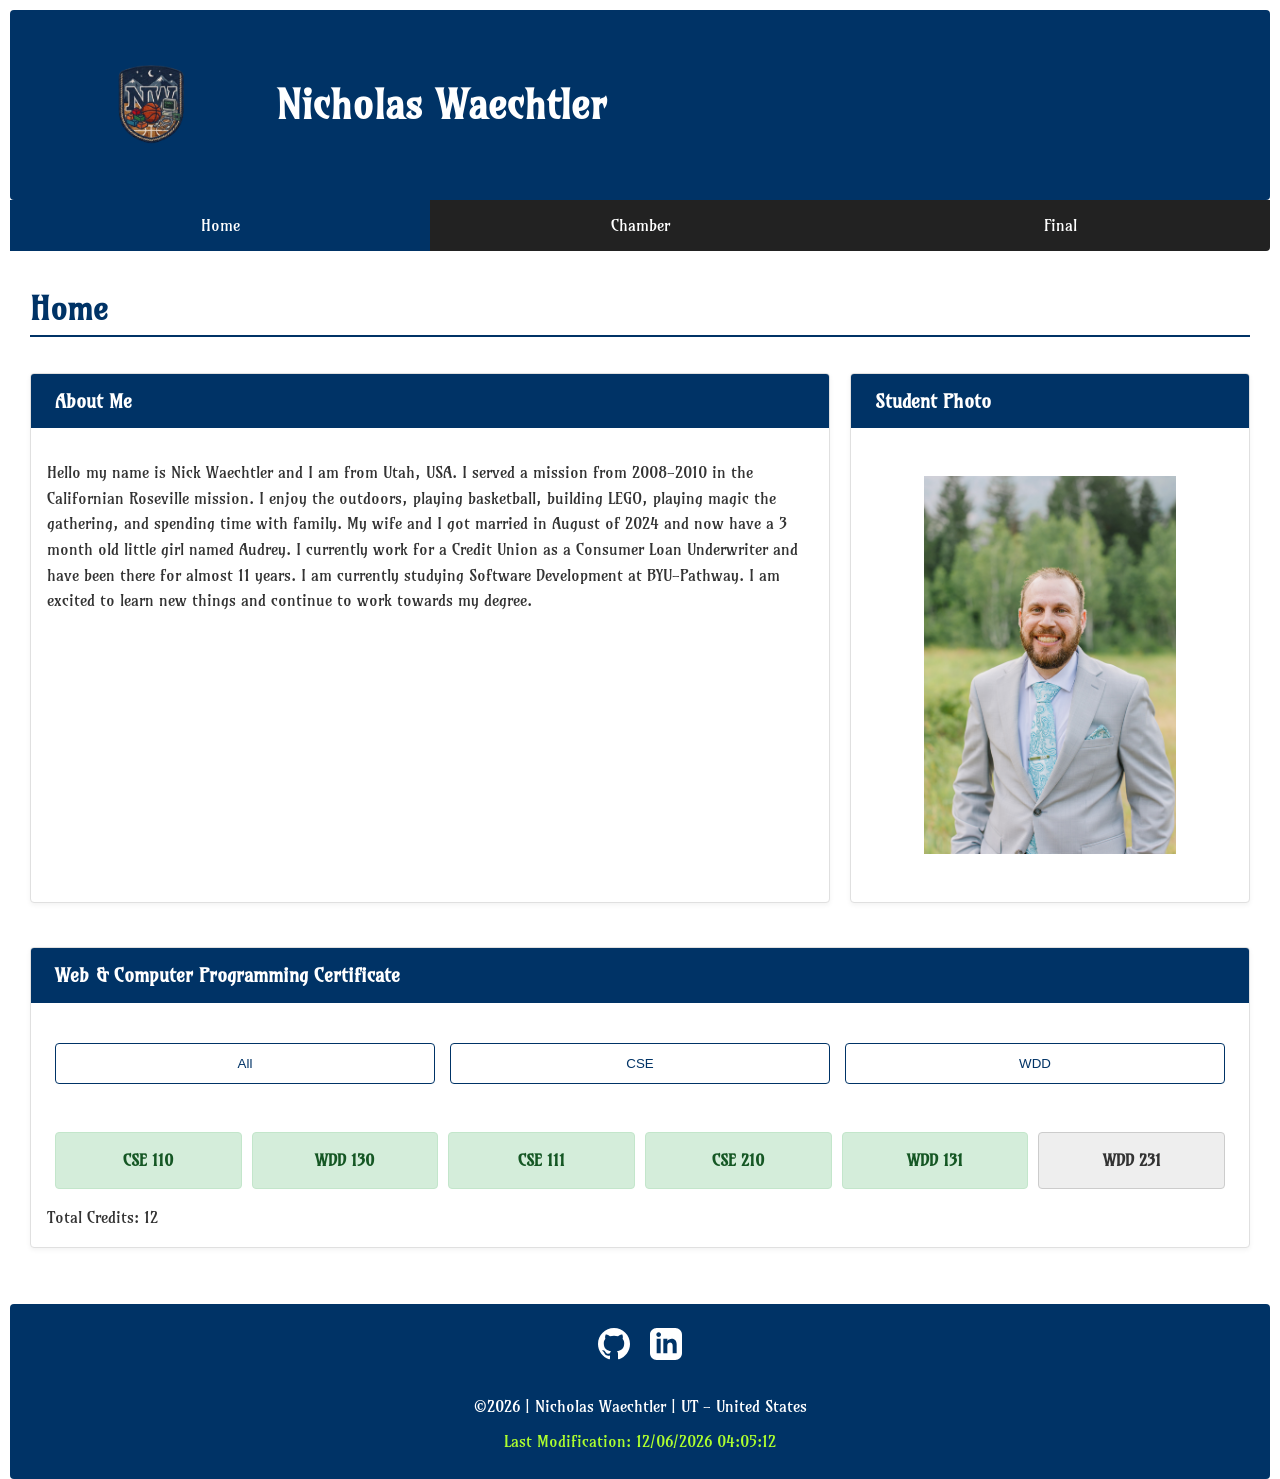
==== index.html @ c585f07f "fixed a couple of links" ====
<!DOCTYPE html>
<html lang="en">
<head>
    <meta charset="UTF-8">
    <meta name="viewport" content="width=device-width, initial-scale=1.0">
    <title>WDD 231 - Course Home Page</title>
    <meta name="description" content="Nick Waechtler's Course home page for WDD-231 Web Fronted Development">
    <meta name="author" content="Nicholas Waechtler">
    <link rel="preconnect" href="https://fonts.googleapis.com">
    <link rel="preconnect" href="https://fonts.gstatic.com" crossorigin>
    <link
        href="https://fonts.googleapis.com/css2?family=Amarante&family=Arimo:ital,wght@0,400..700;1,400..700&family=Roboto:ital,wght@0,100..900;1,100..900&display=swap"
        rel="stylesheet">
    
    <link rel="stylesheet" href="styles/small.css">
    <link rel="stylesheet" href="styles/large.css" media="screen and (min-width: 640px)">

    <script src="scripts/navigation.js" defer></script>
    <script src="scripts/date.js" defer></script>
    <script src="scripts/course.js" defer></script>
</head>
<body>
    <header>
        <img src="images/my_logo1.png" alt="Site Logo" width="250" height="250">
        <span>Nicholas Waechtler</span>
        <button id="menu" aria-label="Toggle Menu">&#9776;</button>
    </header>
    <nav>
        <ul id="animateme">
            <li class="active"><a href="#">Home</a></li>
            <li><a href="#">Chamber</a></li>
            <li><a href="#">Final</a></li>
        </ul>
    </nav>
    <main>
        <h1>Home</h1>
        <section class="card">
            <h2>About Me</h2>
            <p>Hello my name is Nick Waechtler and I am from Utah, USA. I served a mission from
            2008-2010 in
            the Californian Roseville mission. I enjoy the outdoors, playing basketball,
            building
            LEGO,
            playing magic
            the gathering, and spending time with family. My wife and I got married in August of
            2024
            and now have a 3 month old little girl named Audrey. I currently work for a Credit Union as a
            Consumer
            Loan Underwriter and have been there for almost 11 years. I am currently studying
            Software
            Development at BYU-Pathway. I am excited to learn new things and continue to work
            towards my
            degree.</p>
        </section>
        <section class="card">
            <h2>Student Photo</h2>
            <img src="images/profile_nick.jpg" alt="Student Photo">
        </section>
        <section class="card">
            <h2>Web & Computer Programming Certificate</h2>
            <div class="filters">
                <button id="all">All</button>
                <button id="cse">CSE</button>
                <button id="wdd">WDD</button>
            </div>
            <div id="course-container">

            </div>
            <p id="total-credits">Total Credits: </p>
        </section>
    </main>
    <footer>
        <div class="socials">
            <a href="https://github.com/n-waechtler" target="_blank" aria-label="Visit Nick's Github Profile">
                <svg xmlns="http://www.w3.org/2000/svg" viewBox="0 0 24 24" class="social-icon">
                    <path
                        d="M12 0c-6.626 0-12 5.373-12 12 0 5.302 3.438 9.8 8.207 11.387.599.111.793-.261.793-.577v-2.234c-3.338.726-4.033-1.416-4.033-1.416-.546-1.387-1.333-1.756-1.333-1.756-1.089-.745.083-.729.083-.729 1.205.084 1.839 1.237 1.839 1.237 1.07 1.834 2.807 1.304 3.492.997.107-.775.418-1.305.762-1.604-2.665-.305-5.467-1.334-5.467-5.931 0-1.311.469-2.381 1.236-3.221-.124-.303-.535-1.524.117-3.176 0 0 1.008-.322 3.301 1.23.957-.266 1.983-.399 3.003-.404 1.02.005 2.047.138 3.006.404 2.291-1.552 3.297-1.23 3.297-1.23.653 1.653.242 2.874.118 3.176.77.84 1.235 1.911 1.235 3.221 0 4.609-2.807 5.624-5.479 5.921.43.372.823 1.102.823 2.222v3.293c0 .319.192.694.801.576 4.765-1.589 8.199-6.086 8.199-11.386 0-6.627-5.373-12-12-12z" />
                </svg>
            </a>
            <a href="https://www.linkedin.com/in/nicholas-waechtler-9626b2290/" target="_blank" aria-label="Visit Nick's Linkedin Profile">
                <svg xmlns="https://www.w3.org/2000/svg" viewBox="0 0 24 24" class="social-icon">
                    <path
                        d="M19 0h-14c-2.761 0-5 2.239-5 5v14c0 2.761 2.239 5 5 5h14c2.762 0 5-2.239 5-5v-14c0-2.761-2.238-5-5-5zm-11 19h-3v-11h3v11zm-1.5-12.268c-.966 0-1.75-.79-1.75-1.764s.784-1.764 1.75-1.764 1.75.79 1.75 1.764-.783 1.764-1.75 1.764zm13.5 12.268h-3v-5.604c0-3.368-4-3.113-4 0v5.604h-3v-11h3v1.765c1.396-2.586 7-2.777 7 2.476v6.759z" />
                </svg>
            </a>
        </div>
        <p>&copy;<span id="currentYear"></span> | Nicholas Waechtler | UT - United States</p>
        <p id="lastModified"></p>
    </footer>
</body>
</html>
---- styles/small.css ----
* {
    box-sizing: border-box;
    margin: 0;
    padding: 0;
}

body {
    font-family: "Amarante", serif;
    line-height: 1.6;
    color: #333333;
    padding: 0 10px;
}

header {
    background-color: #003366;
    color: #ffffff;
    display: flex;
    align-items: center;
    justify-content: space-between;
    padding: 1rem;
    margin-top: 10px;
    border-radius: 4px;
}

header img {
    max-width: 250px;
    height: auto;
}

header span {
    font-size: 2.5rem;
    font-weight: bold;
    flex-grow: 1;
}

#menu {
    font-size: 1.8rem;
    background: none;
    border: none;
    color: #ffffff;
    cursor: pointer;
}

nav {
    background-color: #222222;
    margin-bottom: 1rem;
    border-radius: 0 0 4px 4px;
}

nav ul {
    list-style: none;
    display: none;
    flex-direction: column;
}

nav ul.open {
    display: flex;
}

nav a {
    display: block;
    color: #ffffff;
    text-align: center;
    padding: .8rem;
    text-decoration: none;
    transition: background-color .3s ease;
}

nav a:hover {
    background-color: #555555;
    font-weight: bold;
}

nav li.active a {
    background-color: #003366;
}

main {
    max-width: 1200px;
    margin: 0 auto;
}

h1 {
    margin: 1rem 0;
    color: #003366;
    border-bottom: 2px solid #003366;
}

.card {
    background: #ffffff;
    margin-bottom: 1.5rem;
    border: 1px solid #e0e0e0;
    border-radius: 4px;
    box-shadow: 0 2px 5px rgba(0,0,0,0.05);
    overflow: hidden;
}

.card h2 {
    margin-bottom: 1rem;
    background-color: #003366;
    color: #ffffff;
    padding: .75rem 1.5rem;
    margin-top: 0;
    margin-bottom: 1rem;
    font-size: 1.2rem;
}


img {
    max-width: 100%;
    height: auto;
    padding: 1.5rem;
}

#course-container {
    display: grid;
    grid-template-columns: 1fr;
    gap: 10px;
    margin-top: 1rem;
    padding: 0 1.5rem;
}

.course-card {
    background-color: #eee;
    padding: 15px;
    text-align: center;
    border-radius: 4px;
    border: 1px solid #ccc;
    font-weight: bold;
}

.course-card.completed {
    background-color: #d4edda;
    color: #155724;
    border-color: #c3e6cb;
}

 .card .filters {
     display: flex;
     width: 100%;
     gap: 15px;
     padding: 0 1, 5rem;
     margin-bottom: 1.5rem;
 }

 .card .filters button {
     flex: 1;
     padding: .75rem 0;
     text-align: center;
 }

.filters {
    display: flex;
    gap: 10px;
    margin-bottom: 1rem;
    padding: 1.5rem;
}

section p {
    padding: 1rem;
}

section img {
    max-width: 300px;
    width: 100%;
    height: auto;
    display: block;
    margin-left: auto;
    margin-right: auto;
    margin-top: 1.5rem;
    margin-bottom: 1.5rem
}

.filters button {
    padding: .5rem 1rem;
    border: 1px solid #003366;
    background-color: #ffffff;
    color: #003366;
    cursor: pointer;
    border-radius: 4px;
}

.filters button:hover {
    background-color: #003366;
    color: #ffffff;
}

footer {
    background-color: #003366;
    color: #ffffff;
    text-align: center;
    padding: 1.5rem;
    margin-top: 2rem;
    border-radius: 4px;
}

.socials {
    display: flex;
    justify-content: center;
    gap: 20px;
    margin-bottom: 1rem;
}

.social-icon {
    width: 32px;
    height: 32px;
    fill: #ffffff;
    transition: fill .3s ease, transform .2s ease;
}

.social-icon a:hover {
    fill: #85b3e2;
    transform: scale(1.1);
}

#lastModified {
    color: greenyellow;
}
---- styles/large.css ----
@media only screen and (min-width: 640px) {
    #menu {
        display: none;
    }

    nav ul {
        display: flex !important;
        flex-direction: row;
        justify-content: space-around;
    }

    nav li {
        flex: 1;
    }

    nav a {
        text-align: center;
    }

    main {
        display: grid;
        grid-template-columns: 2fr 1fr;
        gap: 20px;
        max-width: 100%;
        padding: 0 20px;
    }

    main h1 {
        grid-column: 1 / -1;
    }

    .card:nth-of-type(3) {
        grid-column: 1 / -1;
    }

    #course-container {
        grid-template-columns: repeat(auto-fit, minmax(150px, 1fr));
    }

    footer {
        display: flex;
        flex-direction: column;
        align-items: center;
        gap: 10px;
    }
}
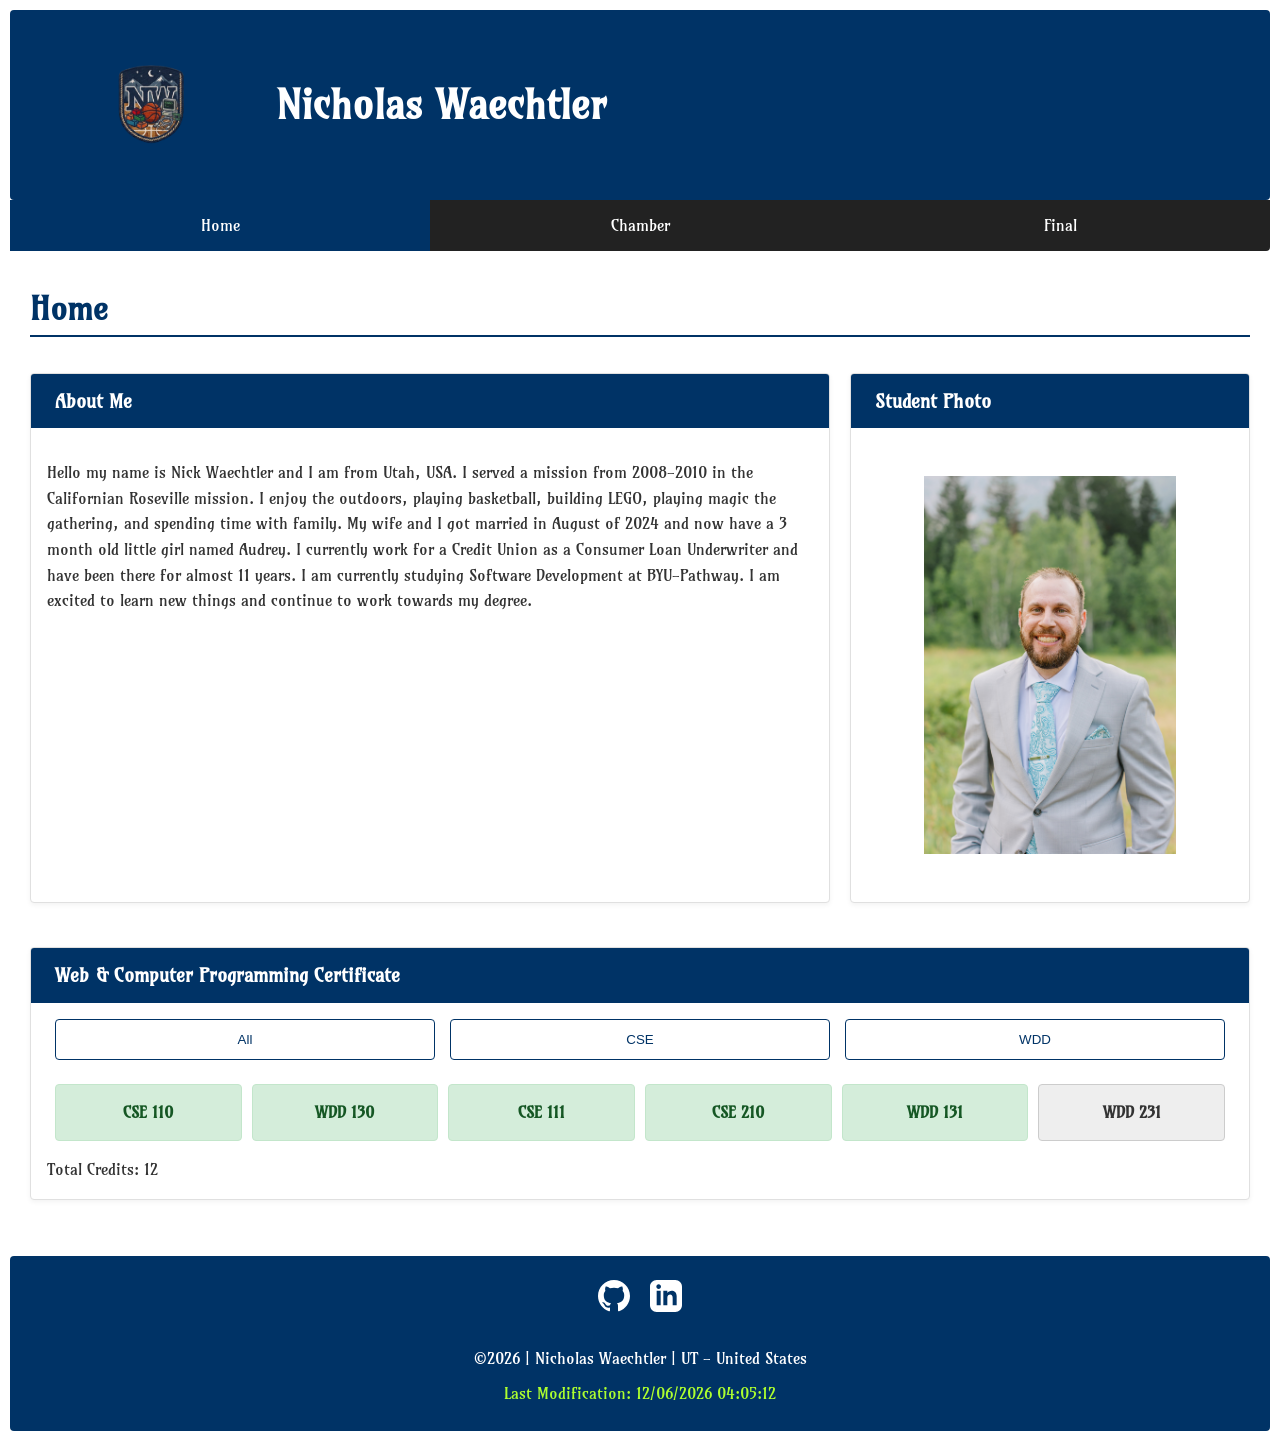
==== commit ab62bdc6: "fixed link on line 81" ====
--- a/index.html
+++ b/index.html
@@ -78,7 +78,7 @@
                 </svg>
             </a>
             <a href="https://www.linkedin.com/in/nicholas-waechtler-9626b2290/" target="_blank" aria-label="Visit Nick's Linkedin Profile">
-                <svg xmlns="https://www.w3.org/2000/svg" viewBox="0 0 24 24" class="social-icon">
+                <svg xmlns="http://www.w3.org/2000/svg" viewBox="0 0 24 24" class="social-icon">
                     <path
                         d="M19 0h-14c-2.761 0-5 2.239-5 5v14c0 2.761 2.239 5 5 5h14c2.762 0 5-2.239 5-5v-14c0-2.761-2.238-5-5-5zm-11 19h-3v-11h3v11zm-1.5-12.268c-.966 0-1.75-.79-1.75-1.764s.784-1.764 1.75-1.764 1.75.79 1.75 1.764-.783 1.764-1.75 1.764zm13.5 12.268h-3v-5.604c0-3.368-4-3.113-4 0v5.604h-3v-11h3v1.765c1.396-2.586 7-2.777 7 2.476v6.759z" />
                 </svg>
--- a/styles/small.css
+++ b/styles/small.css
@@ -96,7 +96,6 @@
 }
 
 .card h2 {
-    margin-bottom: 1rem;
     background-color: #003366;
     color: #ffffff;
     padding: .75rem 1.5rem;
@@ -139,7 +138,7 @@
      display: flex;
      width: 100%;
      gap: 15px;
-     padding: 0 1, 5rem;
+     padding: 0 1.5rem;
      margin-bottom: 1.5rem;
  }
 
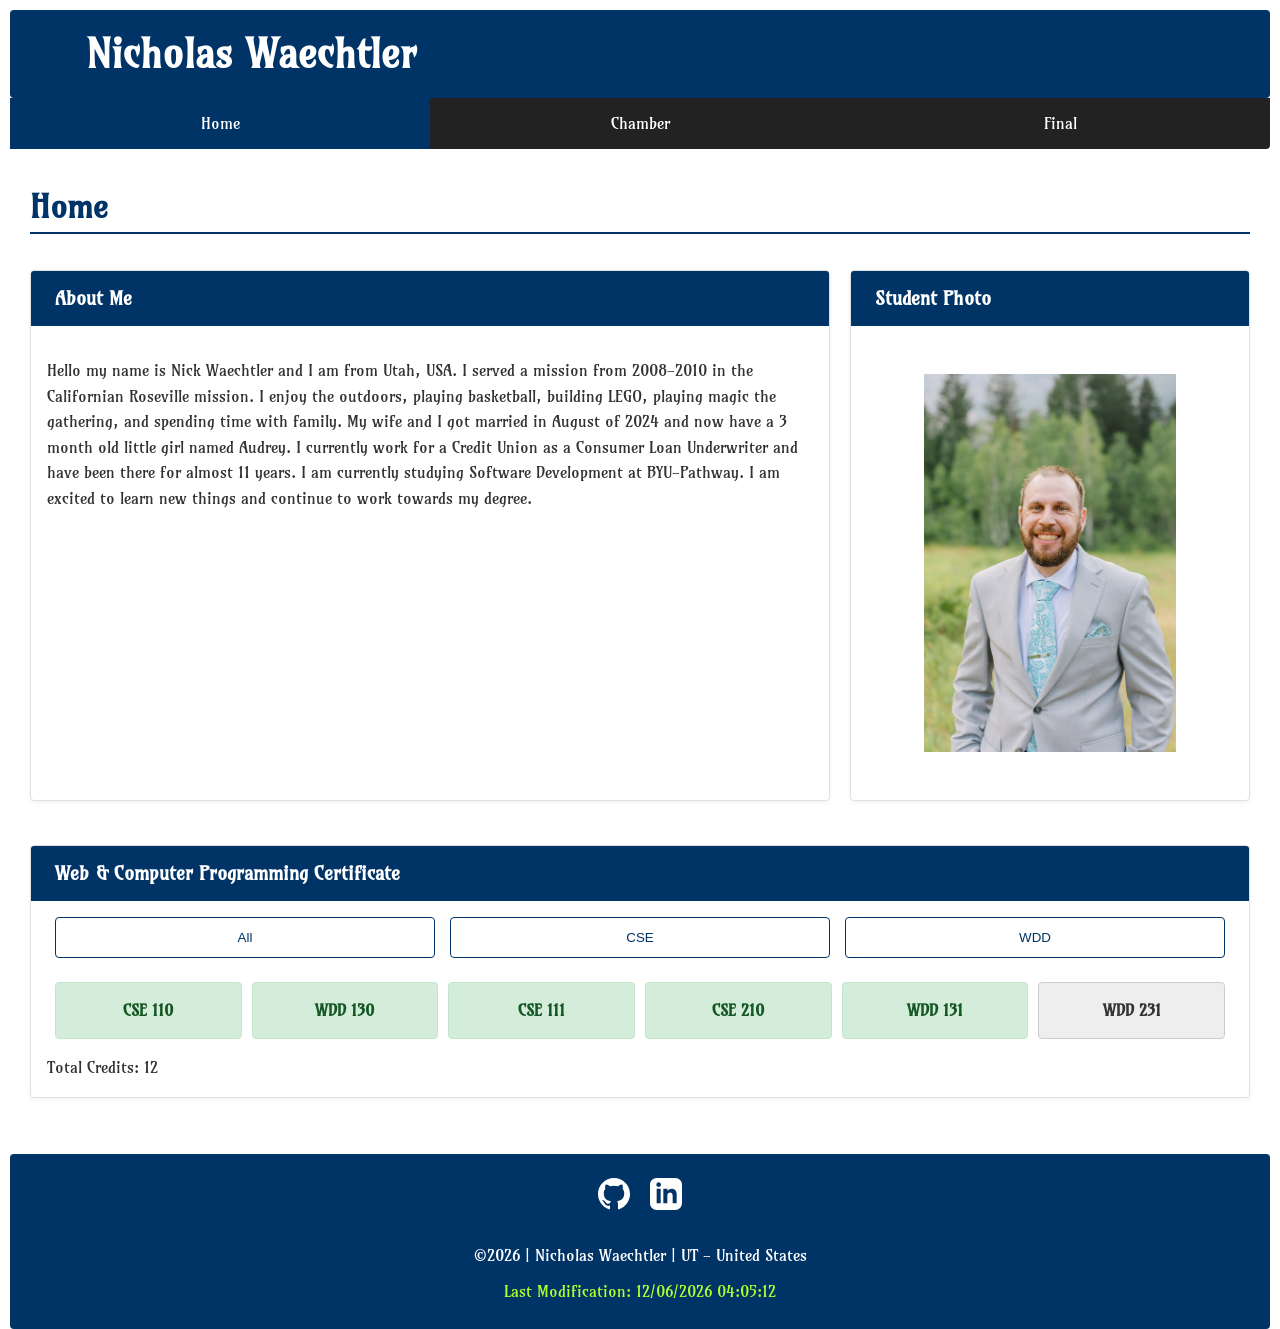
==== commit 7c9849de: "added favicon" ====
--- a/index.html
+++ b/index.html
@@ -15,13 +15,15 @@
     <link rel="stylesheet" href="styles/small.css">
     <link rel="stylesheet" href="styles/large.css" media="screen and (min-width: 640px)">
 
+    <link rel="icon" href="images/home_favicon.ico">
+
     <script src="scripts/navigation.js" defer></script>
     <script src="scripts/date.js" defer></script>
     <script src="scripts/course.js" defer></script>
 </head>
 <body>
     <header>
-        <img src="images/my_logo1.png" alt="Site Logo" width="250" height="250">
+        <img src="images/my_logo1.png" alt="Site Logo" width="50" height="50">
         <span>Nicholas Waechtler</span>
         <button id="menu" aria-label="Toggle Menu">&#9776;</button>
     </header>
--- a/styles/small.css
+++ b/styles/small.css
@@ -17,20 +17,23 @@
     display: flex;
     align-items: center;
     justify-content: space-between;
-    padding: 1rem;
+    padding: .75rem 1rem;
     margin-top: 10px;
     border-radius: 4px;
+    gap: 12px;
 }
 
 header img {
-    max-width: 250px;
+    max-width: 45px;
     height: auto;
+    flex-shrink: 0;
 }
 
 header span {
-    font-size: 2.5rem;
+    font-size: 1.3rem;
     font-weight: bold;
     flex-grow: 1;
+    white-space: nowrap;
 }
 
 #menu {
@@ -39,6 +42,8 @@
     border: none;
     color: #ffffff;
     cursor: pointer;
+    display: block;
+    flex-shrink: 0;
 }
 
 nav {
--- a/styles/large.css
+++ b/styles/large.css
@@ -1,6 +1,14 @@
 @media only screen and (min-width: 640px) {
     #menu {
         display: none;
+    }
+
+    header img {
+        width: 100px;
+    }
+
+    header span {
+        font-size: 2.5rem;
     }
 
     nav ul {
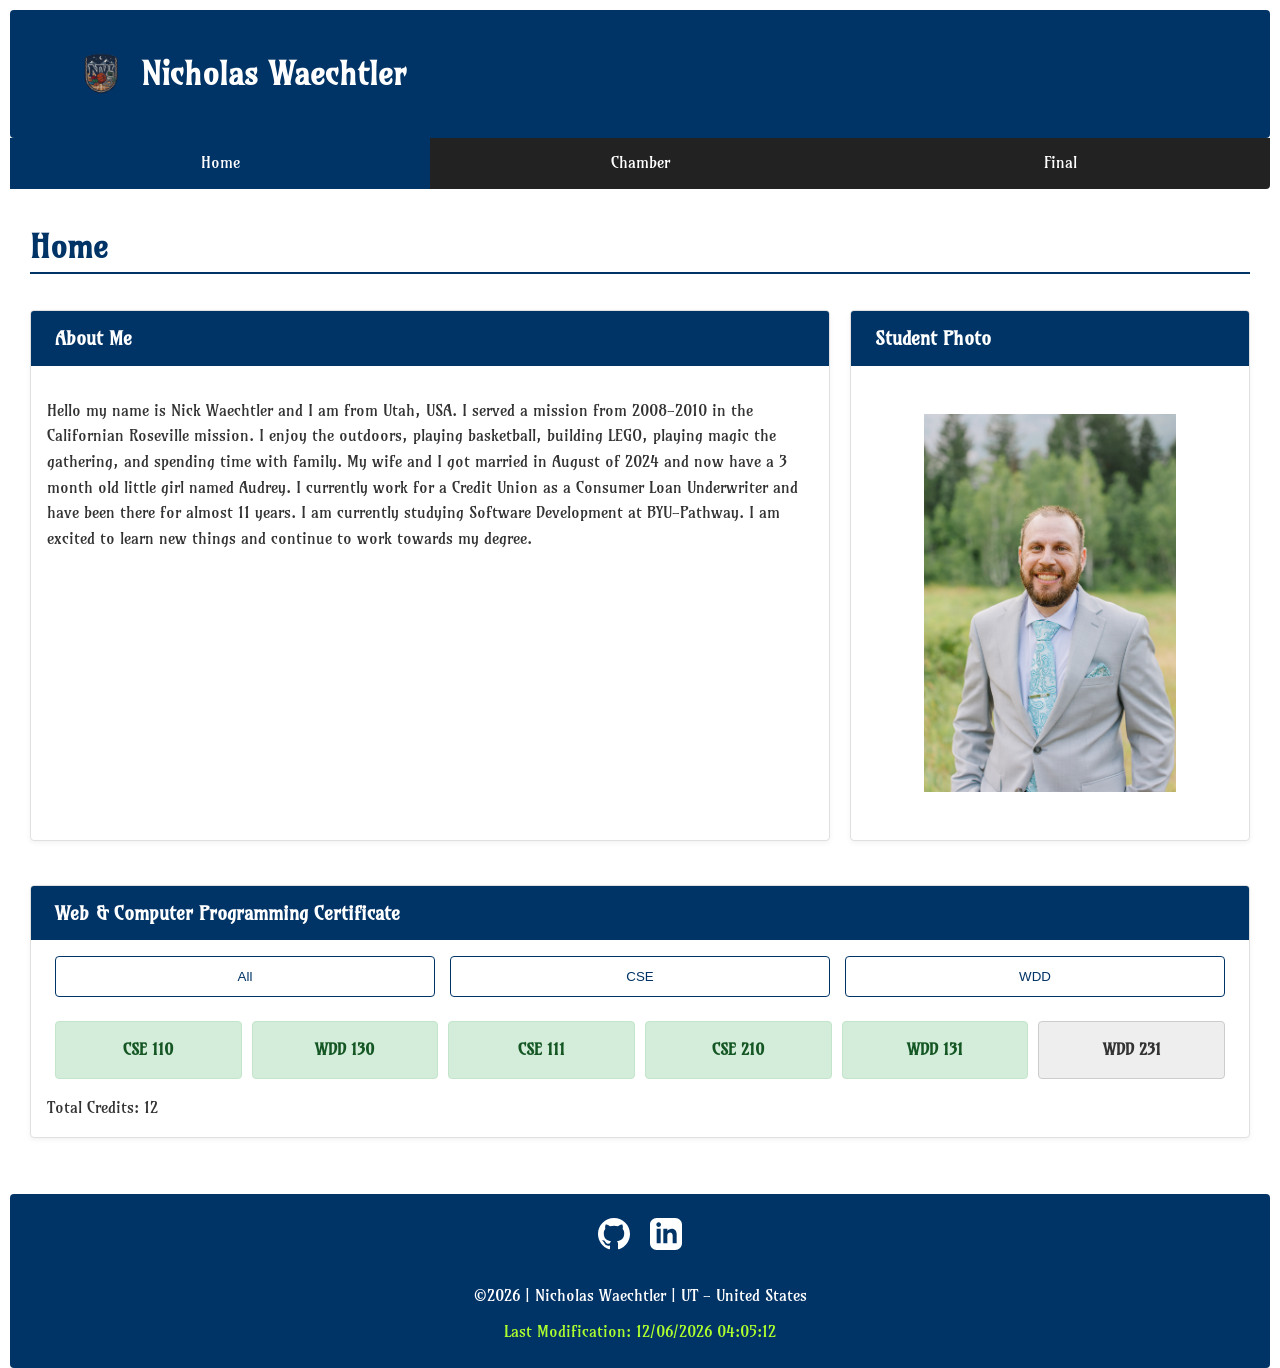
==== commit 98dfeec7: "fixed logo and got header title closer" ====
--- a/index.html
+++ b/index.html
@@ -23,8 +23,10 @@
 </head>
 <body>
     <header>
+        <div class="logo-group">
         <img src="images/my_logo1.png" alt="Site Logo" width="50" height="50">
         <span>Nicholas Waechtler</span>
+        </div>
         <button id="menu" aria-label="Toggle Menu">&#9776;</button>
     </header>
     <nav>
--- a/styles/small.css
+++ b/styles/small.css
@@ -20,20 +20,25 @@
     padding: .75rem 1rem;
     margin-top: 10px;
     border-radius: 4px;
-    gap: 12px;
 }
 
 header img {
-    max-width: 45px;
+    max-width: 150px;
+    width: 100%;
     height: auto;
-    flex-shrink: 0;
+}
+
+header .logo-group {
+    display: flex;
+    align-items: center;
+    gap: 15px;
 }
 
 header span {
     font-size: 1.3rem;
     font-weight: bold;
-    flex-grow: 1;
     white-space: nowrap;
+    margin-left: -50px;
 }
 
 #menu {
--- a/styles/large.css
+++ b/styles/large.css
@@ -4,11 +4,13 @@
     }
 
     header img {
-        width: 100px;
+        max-width: 150px;
+        width: 100%;
+        height: auto;
     }
 
     header span {
-        font-size: 2.5rem;
+        font-size: 2rem;
     }
 
     nav ul {
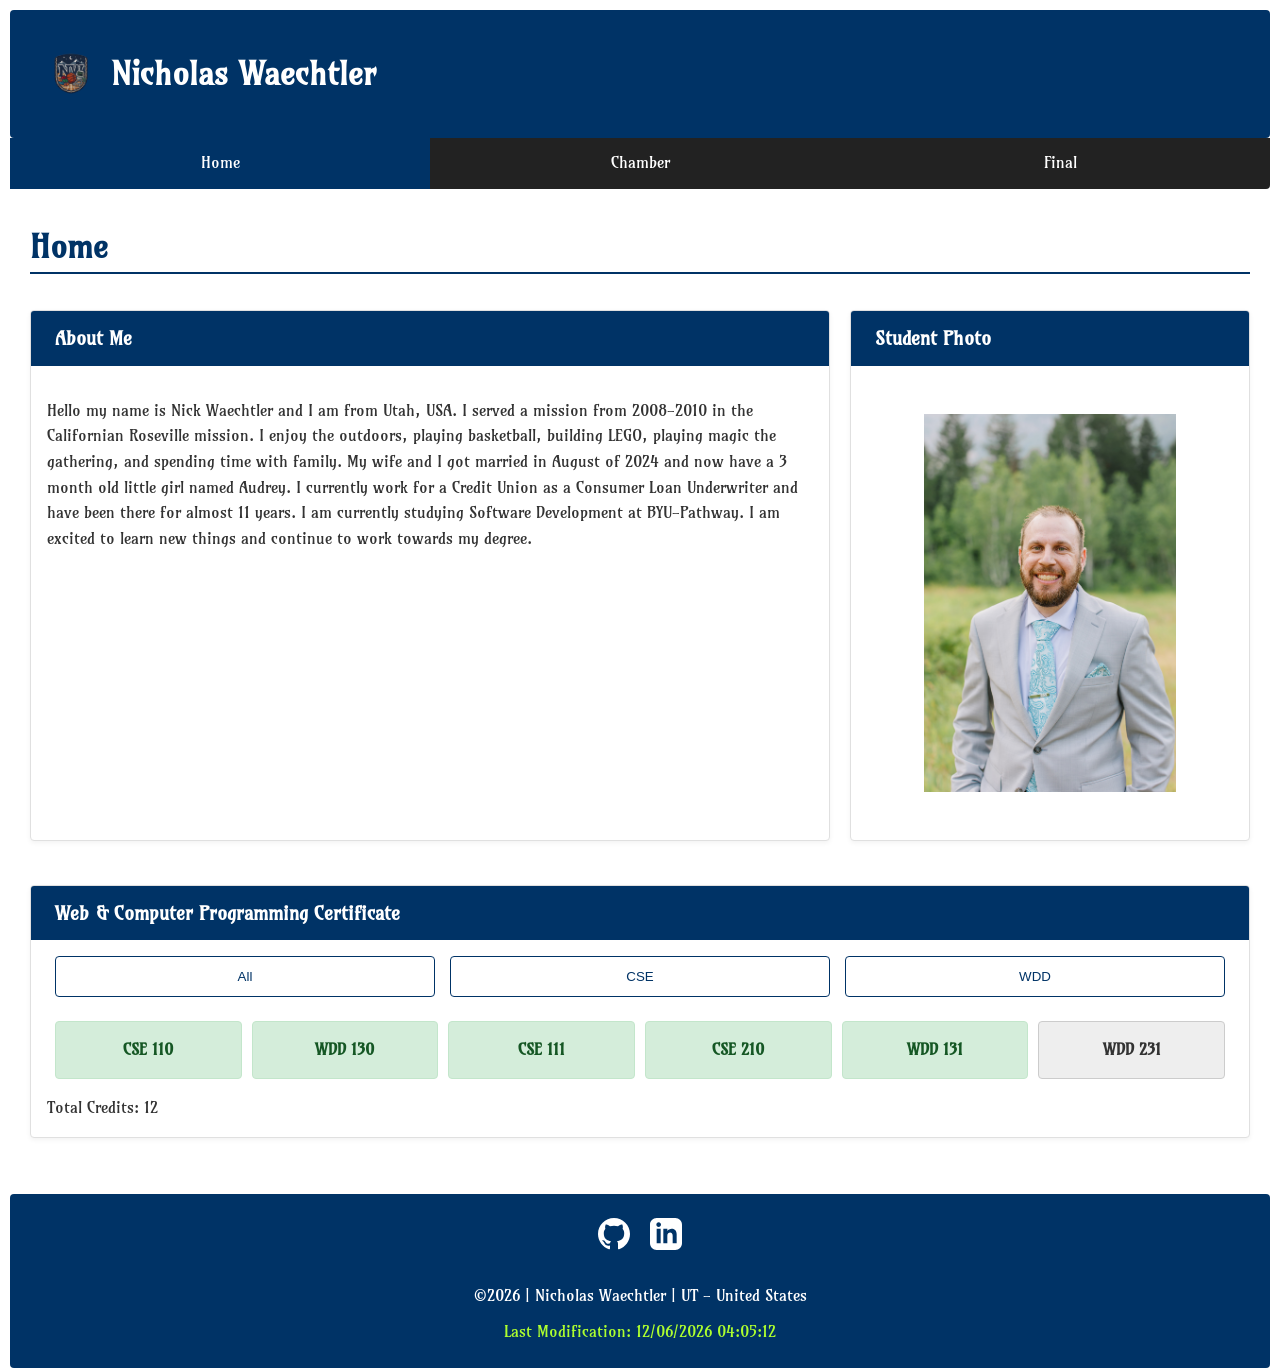
==== commit dd198a83: "finished project" ====
--- a/index.html
+++ b/index.html
@@ -32,7 +32,7 @@
     <nav>
         <ul id="animateme">
             <li class="active"><a href="#">Home</a></li>
-            <li><a href="#">Chamber</a></li>
+            <li><a href="chamber/directory.html">Chamber</a></li>
             <li><a href="#">Final</a></li>
         </ul>
     </nav>
--- a/styles/small.css
+++ b/styles/small.css
@@ -26,6 +26,7 @@
     max-width: 150px;
     width: 100%;
     height: auto;
+    margin-left: -30px;
 }
 
 header .logo-group {
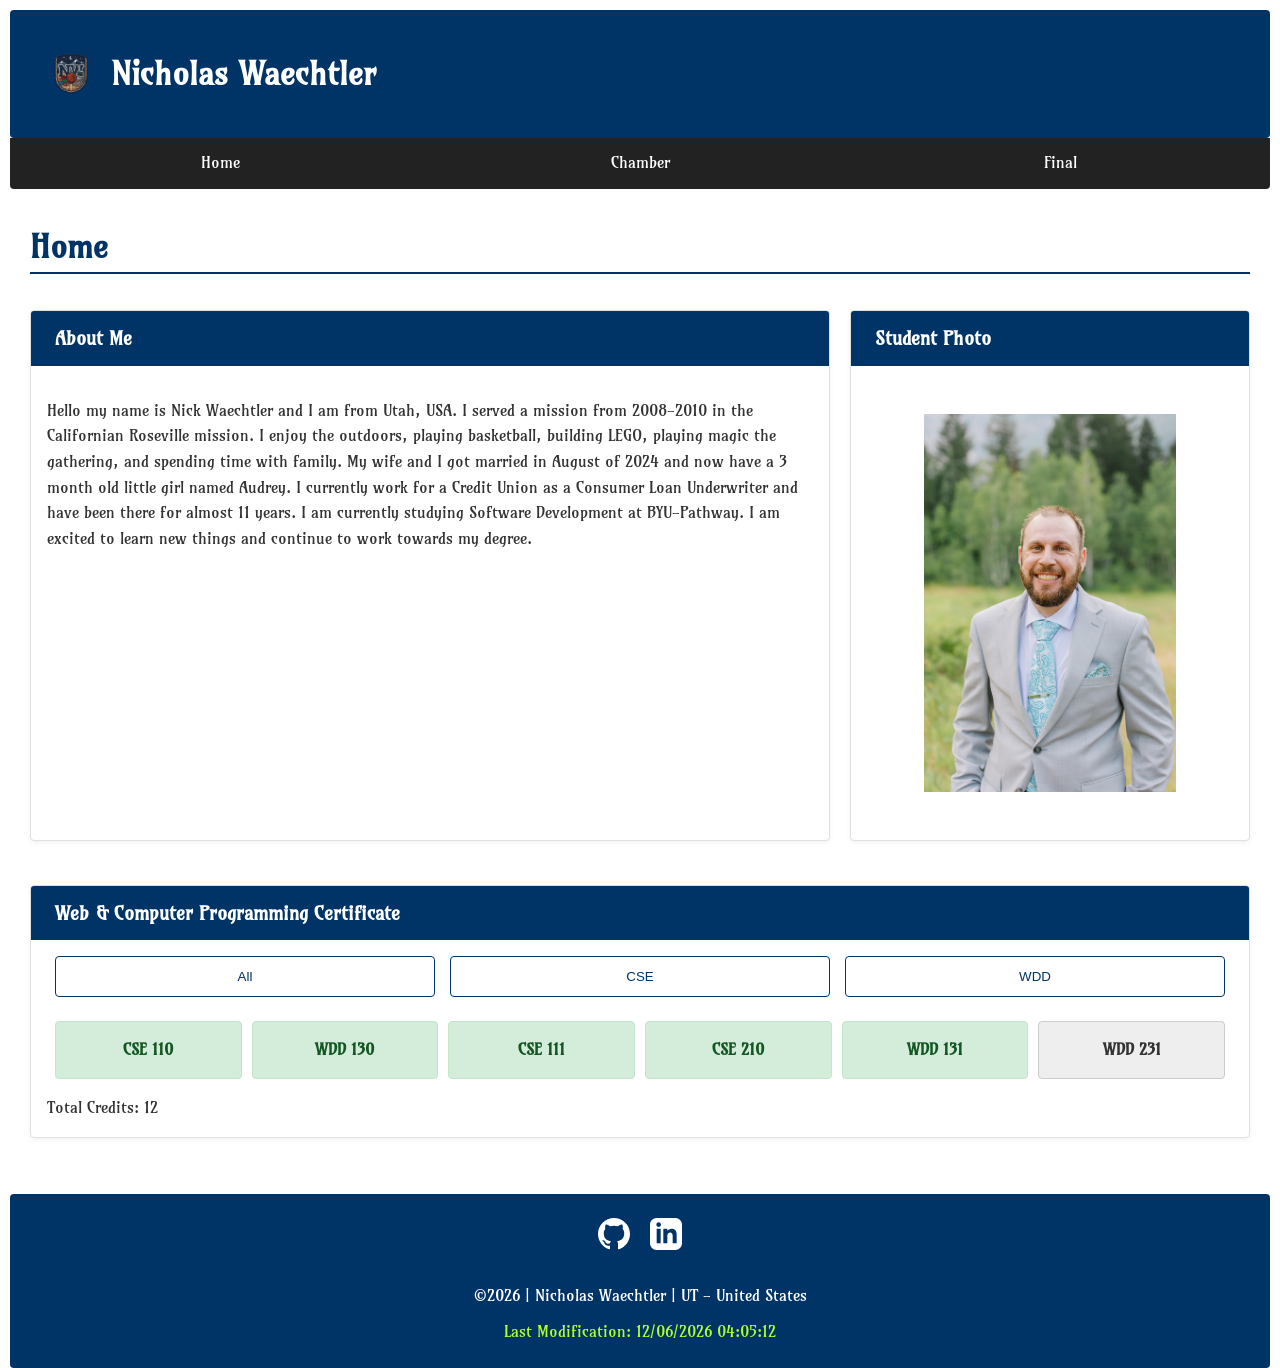
==== commit 27b2bd90: "updated and added images" ====
--- a/index.html
+++ b/index.html
@@ -31,9 +31,9 @@
     </header>
     <nav>
         <ul id="animateme">
-            <li class="active"><a href="#">Home</a></li>
-            <li><a href="chamber/directory.html">Chamber</a></li>
-            <li><a href="#">Final</a></li>
+            <li><a href="index.html" class="active">Home</a></li>
+            <li><a href="chamber/index.html" class="active">Chamber</a></li>
+            <li><a href="project/index.html" class="active">Final</a></li>
         </ul>
     </nav>
     <main>
